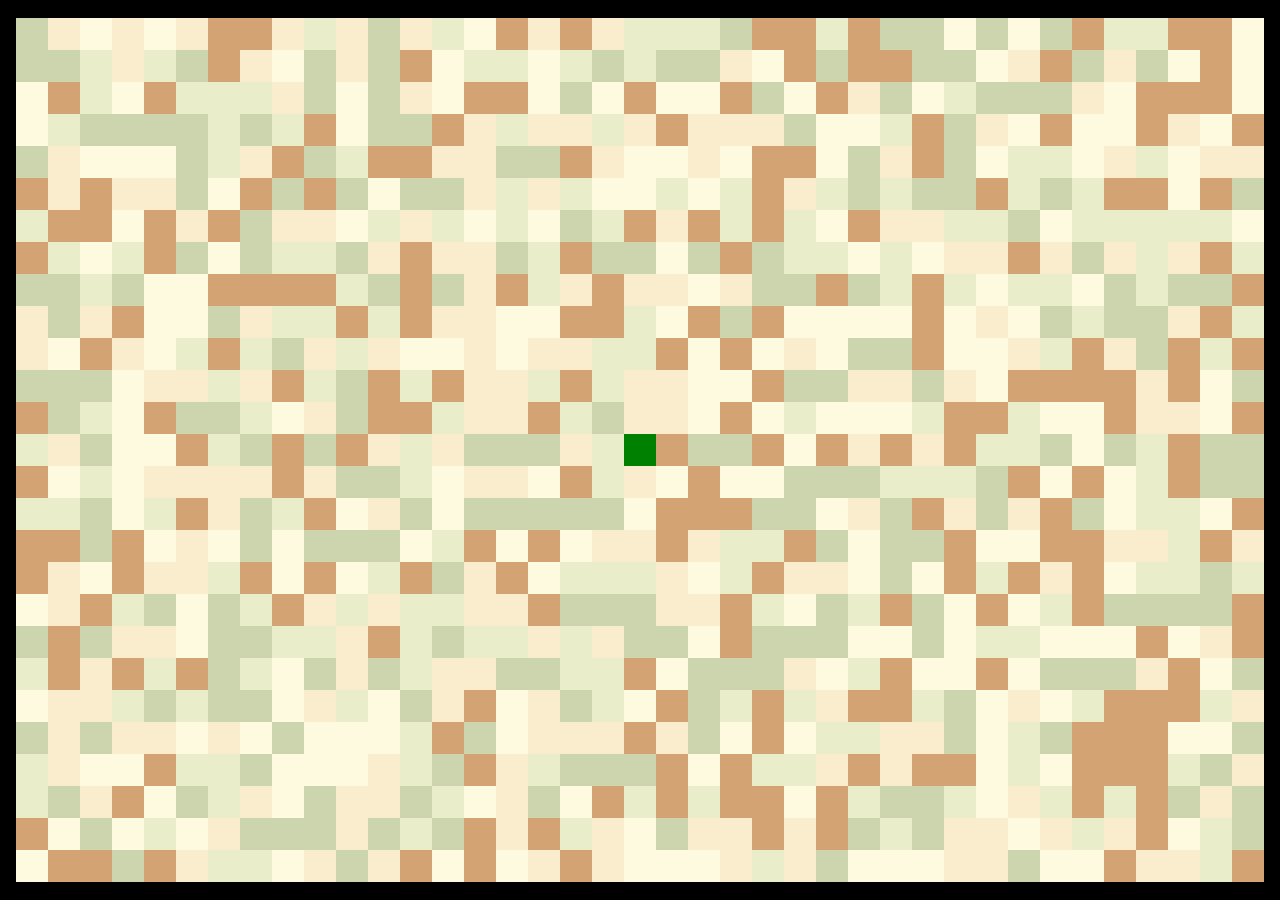
==== index.html @ 0e69cf56 ":art: Render playing and world and move around" ====
<!DOCTYPE html>
<html lang="en">
<head>
    <meta charset="UTF-8">
    <meta name="viewport" content="width=device-width, initial-scale=1.0">
    <link rel="stylesheet" href="css/style.css">
    <title>01 Draw Player</title>
</head>
<body>
    <canvas></canvas>
    <script src="js/helpers.js"></script>
    <script src="js/variables.js"></script>
    
    <script src="js/tile.js"></script>
    <script src="js/player.js"></script>

    <script src="js/grid.js"></script>
    <script src="js/controls.js"></script>
    <script src="js/init.js"></script>
</body>
</html>
---- css/style.css ----
body {
     padding: 0;
     margin: 0;
 }

canvas {
    /* border: 1px solid black; */
}
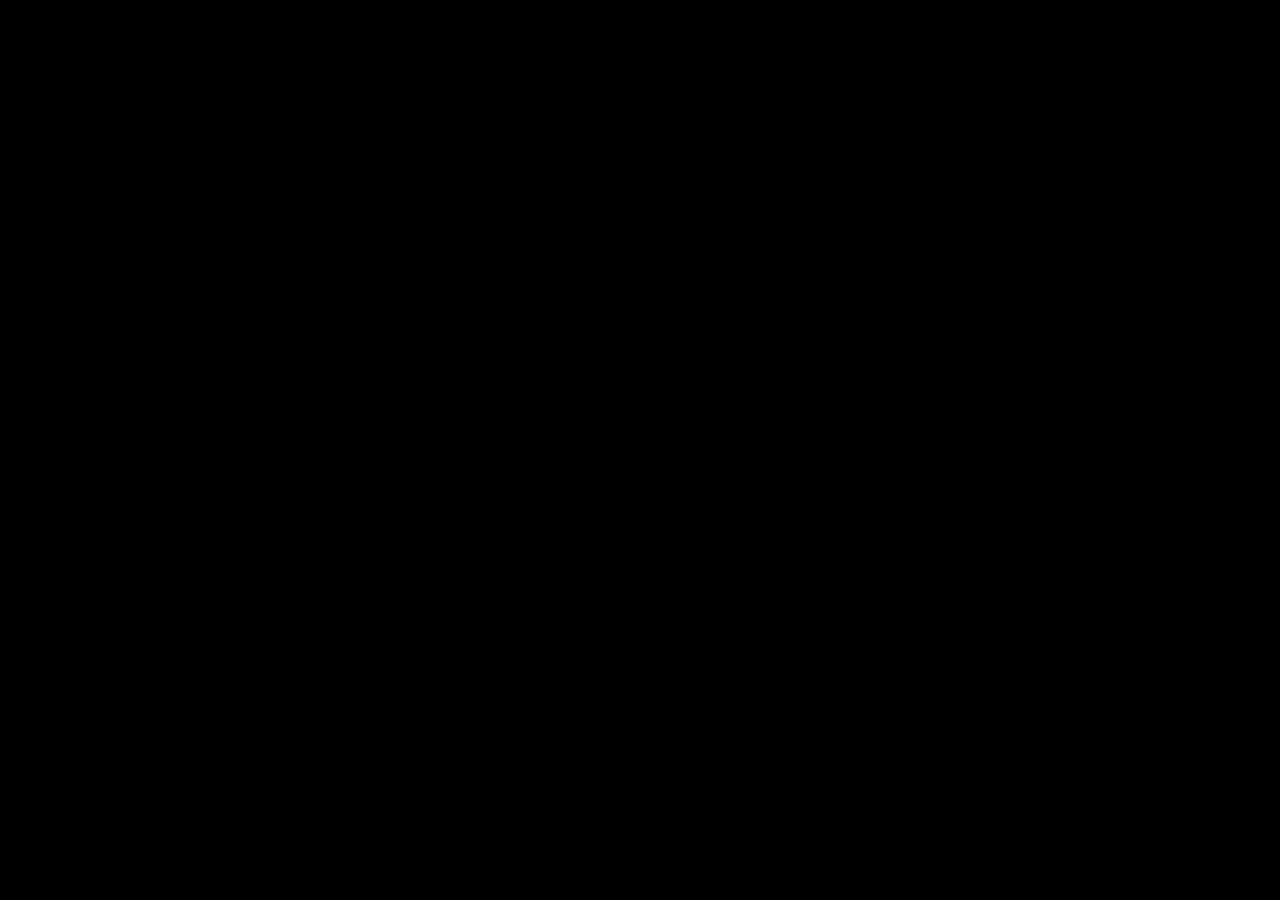
==== commit 14f849e6: ":art: basic CSS and changed title" ====
--- a/index.html
+++ b/index.html
@@ -4,12 +4,16 @@
     <meta charset="UTF-8">
     <meta name="viewport" content="width=device-width, initial-scale=1.0">
     <link rel="stylesheet" href="css/style.css">
-    <title>01 Draw Player</title>
+    <title>👾 Canvas Game</title>
 </head>
 <body>
     <canvas></canvas>
+
     <script src="js/helpers.js"></script>
     <script src="js/variables.js"></script>
+    
+    <script src="js/canvas.js"></script>
+    <script src="js/config.js"></script>
     
     <script src="js/tile.js"></script>
     <script src="js/player.js"></script>
--- a/css/style.css
+++ b/css/style.css
@@ -1,8 +1,10 @@
  body {
      padding: 0;
      margin: 0;
- }
-
-canvas {
-    /* border: 1px solid black; */
-}+     width: 100vw;
+     height: 100vh;
+     display: flex;
+     align-items: center;
+     justify-content: center;
+     background: black;
+ }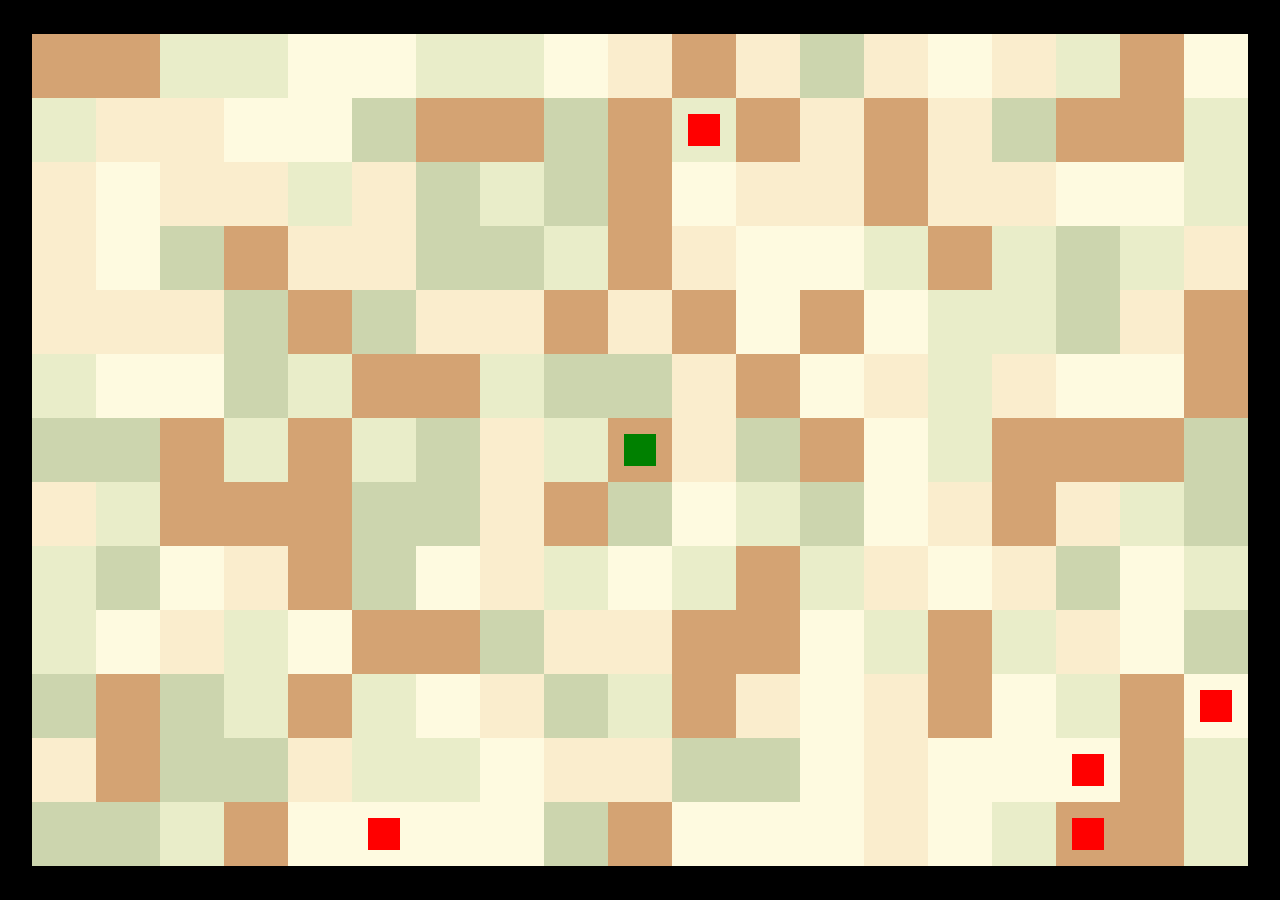
==== commit 73110181: ":art: Added enemy spawn logic" ====
--- a/index.html
+++ b/index.html
@@ -17,9 +17,11 @@
     
     <script src="js/tile.js"></script>
     <script src="js/player.js"></script>
+    <script src="js/enemy.js"></script>
 
     <script src="js/grid.js"></script>
     <script src="js/controls.js"></script>
+
     <script src="js/init.js"></script>
 </body>
 </html>